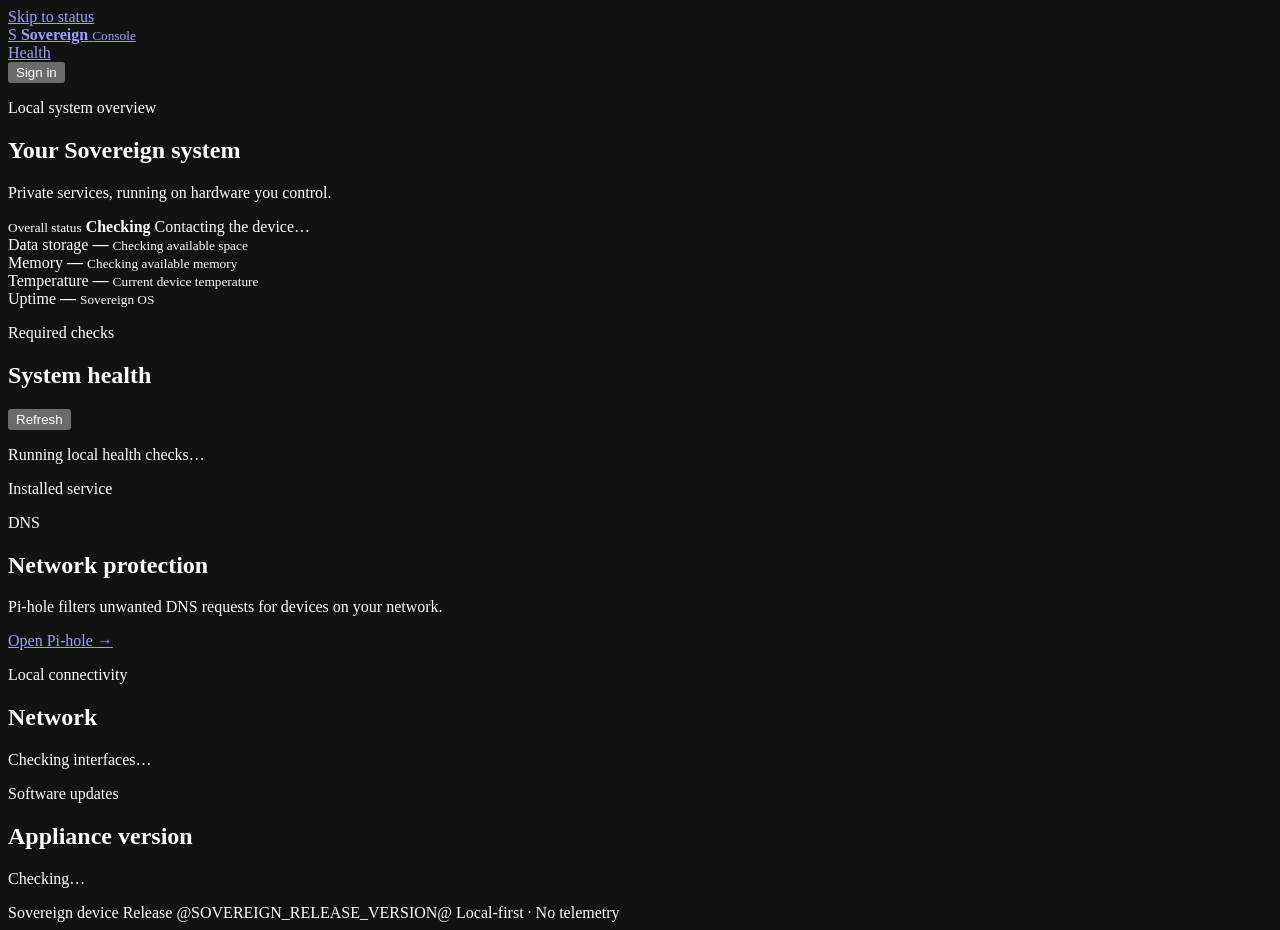
==== image-builder/sovereign/appliance/console/index.html @ 45612b39 "feat: wire the first Console-triggered privileged action (ADR-0008) Implements the file-trigger + sy" ====
<!doctype html>
<html lang="en">
  <head>
    <meta charset="utf-8">
    <meta name="viewport" content="width=device-width, initial-scale=1">
    <meta name="color-scheme" content="dark">
    <title>Sovereign Console</title>
    <link rel="stylesheet" href="/console/assets/console.css">
    <script src="/console/assets/console.js" defer></script>
  </head>
  <body>
    <a class="skip-link" href="#main">Skip to status</a>
    <header class="topbar">
      <a class="brand" href="/console/" aria-label="Sovereign Console home">
        <span class="brand-mark" aria-hidden="true">S</span>
        <span>
          <strong>Sovereign</strong>
          <small>Console</small>
        </span>
      </a>
      <nav aria-label="Console navigation">
        <a class="active" href="/console/health/">Health</a>
      </nav>
      <div class="auth-panel" id="auth-panel">
        <button id="auth-toggle" type="button" aria-expanded="false" aria-controls="auth-form">Sign in</button>
        <button id="auth-signout" type="button" hidden>Sign out</button>
        <form id="auth-form" class="auth-form" hidden>
          <label for="auth-credential">Console credential</label>
          <input id="auth-credential" name="password" type="password" autocomplete="current-password" required>
          <button id="auth-submit" type="submit">Sign in</button>
          <p id="auth-message" role="status" aria-live="polite"></p>
        </form>
      </div>
    </header>

    <main id="main">
      <section class="hero" aria-labelledby="page-title">
        <div>
          <p class="eyebrow">Local system overview</p>
          <h1 id="page-title">Your Sovereign system</h1>
          <p class="lede">Private services, running on hardware you control.</p>
        </div>
        <div id="overall-status" class="status-panel loading" role="status" aria-live="polite">
          <span class="status-dot" aria-hidden="true"></span>
          <div>
            <small>Overall status</small>
            <strong id="status-label">Checking</strong>
            <span id="checked-at">Contacting the device…</span>
          </div>
        </div>
      </section>

      <section class="metrics" aria-label="System measurements">
        <article class="metric-card">
          <span>Data storage</span>
          <strong id="storage-value">—</strong>
          <small id="storage-detail">Checking available space</small>
        </article>
        <article class="metric-card">
          <span>Memory</span>
          <strong id="memory-value">—</strong>
          <small id="memory-detail">Checking available memory</small>
        </article>
        <article class="metric-card">
          <span>Temperature</span>
          <strong id="temperature-value">—</strong>
          <small>Current device temperature</small>
        </article>
        <article class="metric-card">
          <span>Uptime</span>
          <strong id="uptime-value">—</strong>
          <small id="version-detail">Sovereign OS</small>
        </article>
      </section>

      <section class="content-grid">
        <section class="panel" aria-labelledby="services-title">
          <div class="panel-heading">
            <div>
              <p class="eyebrow">Required checks</p>
              <h2 id="services-title">System health</h2>
            </div>
            <button id="retry" type="button">Refresh</button>
          </div>
          <div id="checks" class="check-list" aria-live="polite">
            <p class="placeholder">Running local health checks…</p>
          </div>
        </section>

        <aside class="panel service-panel" aria-labelledby="dns-title">
          <p class="eyebrow">Installed service</p>
          <div class="service-icon" aria-hidden="true">DNS</div>
          <h2 id="dns-title">Network protection</h2>
          <p>Pi-hole filters unwanted DNS requests for devices on your network.</p>
          <a class="primary-action" href="/dns/admin/">Open Pi-hole <span aria-hidden="true">→</span></a>
        </aside>
      </section>

      <section class="panel network-panel" aria-labelledby="network-title">
        <div>
          <p class="eyebrow">Local connectivity</p>
          <h2 id="network-title">Network</h2>
        </div>
        <div id="network-list" class="network-list">
          <span class="placeholder">Checking interfaces…</span>
        </div>
      </section>

      <section class="panel update-panel" aria-labelledby="update-title">
        <div>
          <p class="eyebrow">Software updates</p>
          <h2 id="update-title">Appliance version</h2>
          <p id="update-summary" class="placeholder">Checking…</p>
        </div>
        <button id="update-check-now" type="button" hidden>Check now</button>
      </section>
    </main>

    <footer>
      <span id="system-model">Sovereign device</span>
      <span>Release @SOVEREIGN_RELEASE_VERSION@</span>
      <span>Local-first · No telemetry</span>
    </footer>
  </body>
</html>
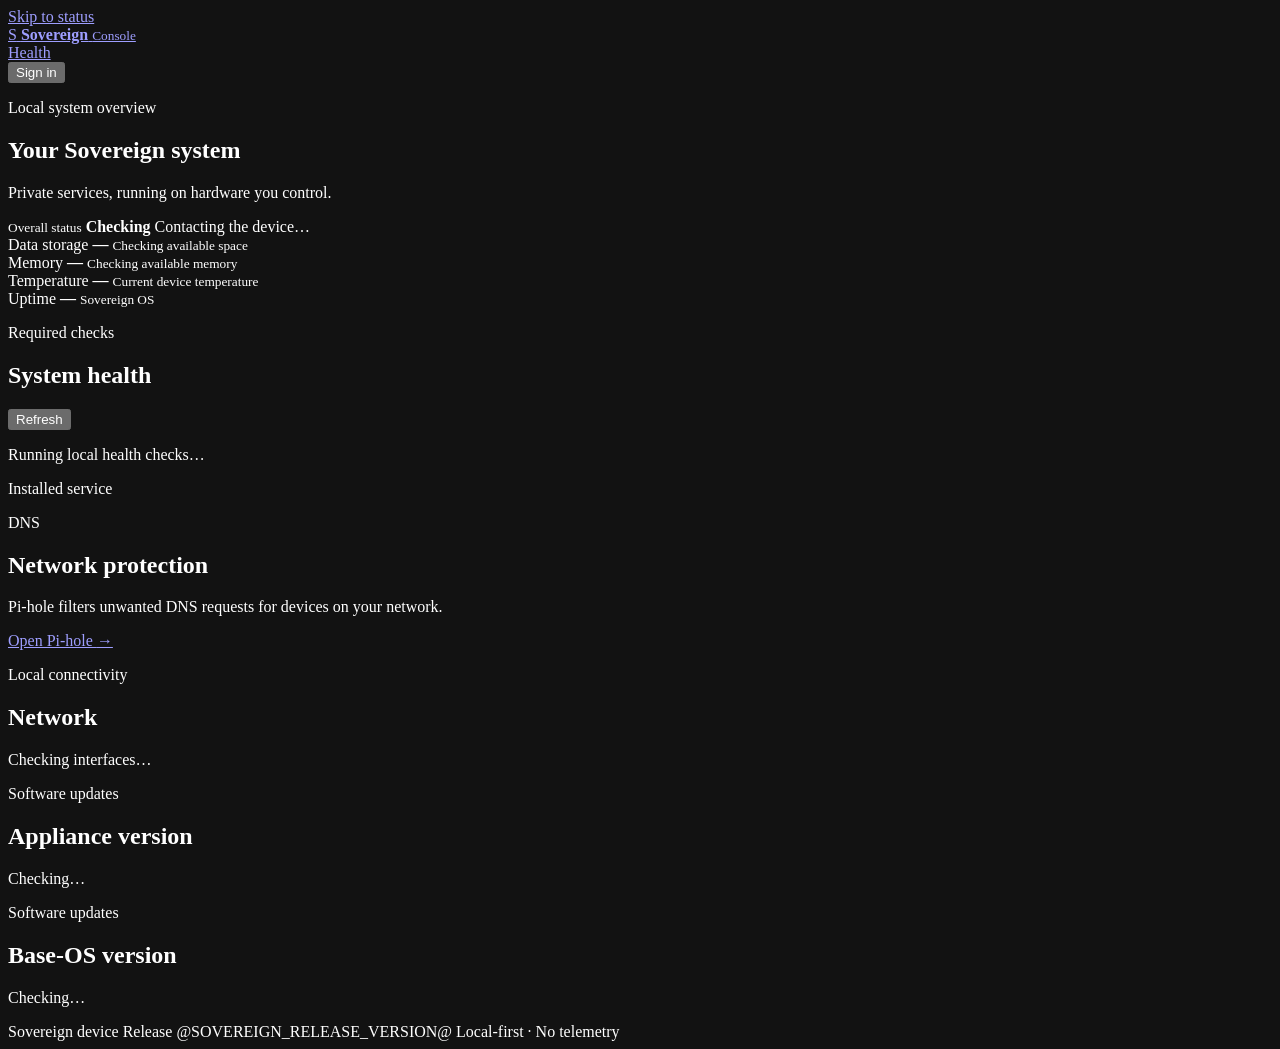
==== commit 4cae39f3: "feat: add Console base-OS status panel and a shared session gate for Pi-hole Console UI surfacing fo" ====
--- a/image-builder/sovereign/appliance/console/index.html
+++ b/image-builder/sovereign/appliance/console/index.html
@@ -107,12 +107,45 @@
       </section>
 
       <section class="panel update-panel" aria-labelledby="update-title">
-        <div>
-          <p class="eyebrow">Software updates</p>
-          <h2 id="update-title">Appliance version</h2>
-          <p id="update-summary" class="placeholder">Checking…</p>
+        <div class="update-panel-row">
+          <div>
+            <p class="eyebrow">Software updates</p>
+            <h2 id="update-title">Appliance version</h2>
+            <p id="update-summary" class="placeholder">Checking…</p>
+            <dl id="update-details" class="update-details" hidden>
+              <div><dt>Channel</dt><dd id="update-detail-channel"></dd></div>
+              <div><dt>Download size</dt><dd id="update-detail-size"></dd></div>
+              <div><dt>Reboot required</dt><dd id="update-detail-reboot"></dd></div>
+              <div><dt>Rollback</dt><dd id="update-detail-rollback"></dd></div>
+              <div><dt>Release notes</dt><dd><a id="update-detail-notes" href="#" target="_blank" rel="noopener noreferrer">View notes</a></dd></div>
+            </dl>
+          </div>
+          <div class="update-panel-actions">
+            <button id="update-check-now" type="button" hidden>Check now</button>
+            <button id="update-install-now" type="button" hidden>Install update</button>
+          </div>
         </div>
-        <button id="update-check-now" type="button" hidden>Check now</button>
+        <form id="install-form" class="auth-form install-form" hidden>
+          <label for="install-credential">Confirm your Console password to install</label>
+          <input id="install-credential" name="password" type="password" autocomplete="current-password" required>
+          <button id="install-submit" type="submit">Install now</button>
+          <p id="install-message" role="status" aria-live="polite"></p>
+        </form>
+      </section>
+
+      <section class="panel update-panel" aria-labelledby="base-os-title">
+        <div class="update-panel-row">
+          <div>
+            <p class="eyebrow">Software updates</p>
+            <h2 id="base-os-title">Base-OS version</h2>
+            <p id="base-os-summary" class="placeholder">Checking…</p>
+            <dl id="base-os-details" class="update-details" hidden>
+              <div><dt>Target version</dt><dd id="base-os-detail-version"></dd></div>
+              <div><dt>Reboot required</dt><dd>Yes</dd></div>
+              <div><dt>Updated</dt><dd id="base-os-detail-updated"></dd></div>
+            </dl>
+          </div>
+        </div>
       </section>
     </main>
 
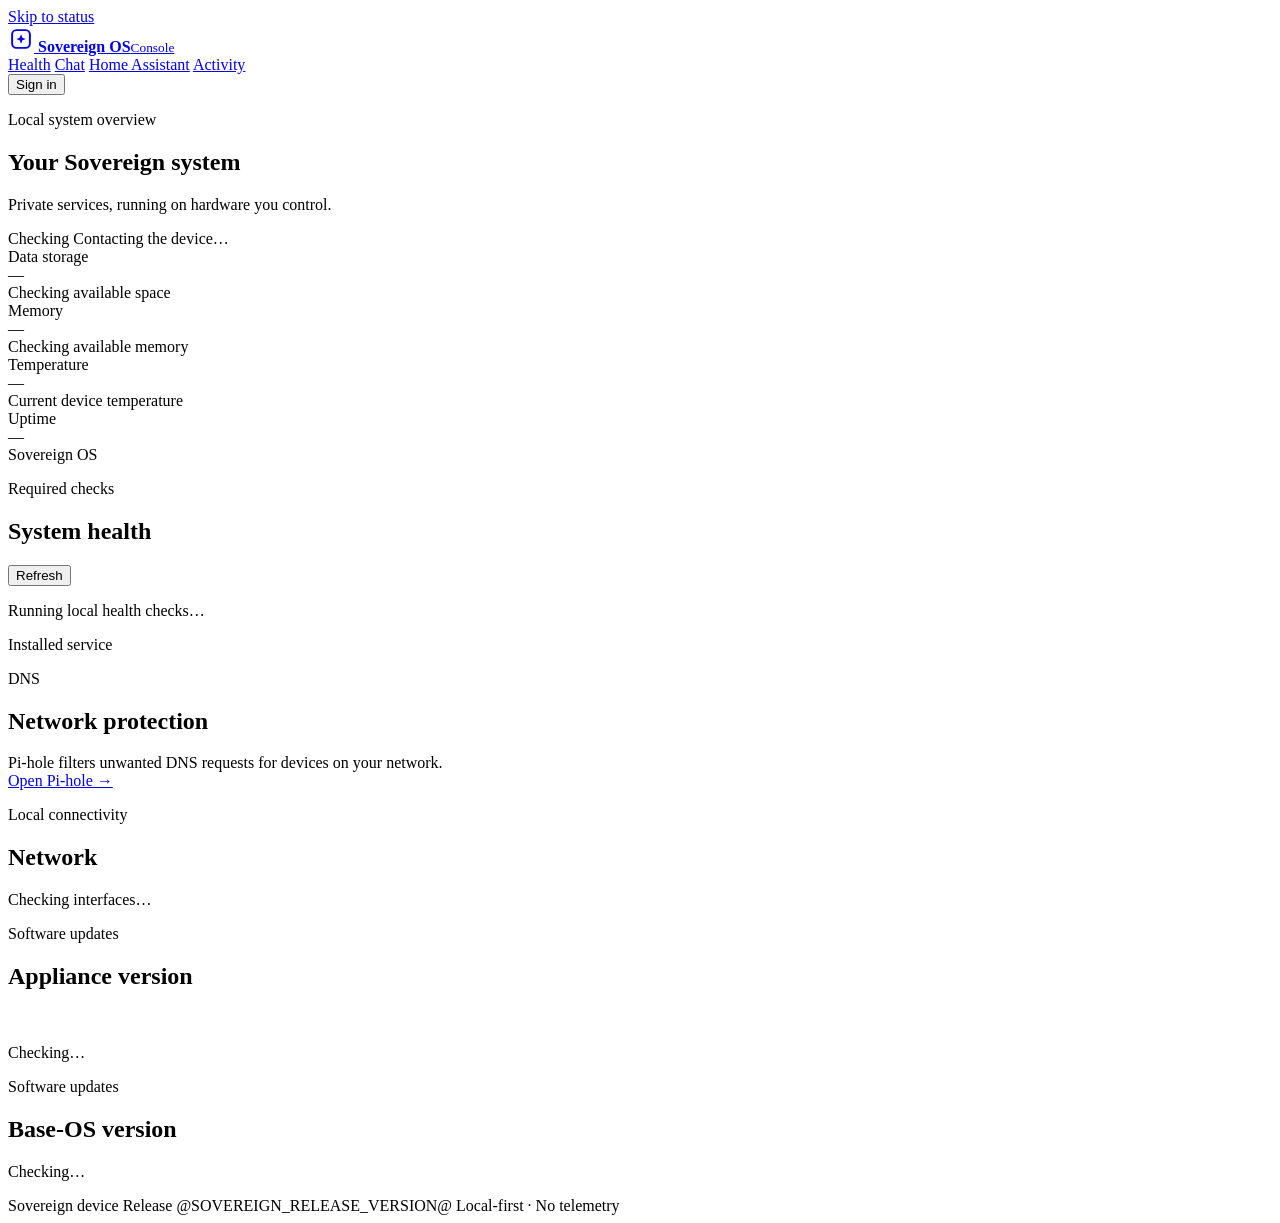
==== commit 53f268c6: "feat: restyle Console on the Garnet tokens, add Chat/Home Assistant/Activity previews Extract packag" ====
--- a/image-builder/sovereign/appliance/console/index.html
+++ b/image-builder/sovereign/appliance/console/index.html
@@ -3,156 +3,385 @@
   <head>
     <meta charset="utf-8">
     <meta name="viewport" content="width=device-width, initial-scale=1">
-    <meta name="color-scheme" content="dark">
+    <meta name="color-scheme" content="light dark">
     <title>Sovereign Console</title>
     <link rel="stylesheet" href="/console/assets/console.css">
     <script src="/console/assets/console.js" defer></script>
   </head>
   <body>
+    <div hidden id="pill-icon-templates">
+      <svg id="pill-icon-ok" viewBox="0 0 24 24" fill="none" stroke="currentColor" stroke-width="2.5" stroke-linecap="round" stroke-linejoin="round"><path d="M4 12.5l5 5 11-11"/></svg>
+      <svg id="pill-icon-bad" viewBox="0 0 24 24" fill="none" stroke="currentColor" stroke-width="2.5" stroke-linecap="round"><path d="M6 6l12 12M18 6L6 18"/></svg>
+    </div>
     <a class="skip-link" href="#main">Skip to status</a>
     <header class="topbar">
-      <a class="brand" href="/console/" aria-label="Sovereign Console home">
-        <span class="brand-mark" aria-hidden="true">S</span>
-        <span>
-          <strong>Sovereign</strong>
-          <small>Console</small>
-        </span>
-      </a>
-      <nav aria-label="Console navigation">
-        <a class="active" href="/console/health/">Health</a>
-      </nav>
-      <div class="auth-panel" id="auth-panel">
-        <button id="auth-toggle" type="button" aria-expanded="false" aria-controls="auth-form">Sign in</button>
-        <button id="auth-signout" type="button" hidden>Sign out</button>
-        <form id="auth-form" class="auth-form" hidden>
-          <label for="auth-credential">Console credential</label>
-          <input id="auth-credential" name="password" type="password" autocomplete="current-password" required>
-          <button id="auth-submit" type="submit">Sign in</button>
-          <p id="auth-message" role="status" aria-live="polite"></p>
-        </form>
+      <div class="bar-inner">
+        <a class="brand" href="/console/" aria-label="Sovereign Console home">
+          <span class="brand-mark" aria-hidden="true">
+            <svg viewBox="0 0 24 24" width="26" height="26" fill="none">
+              <rect x="3.8" y="3.8" width="16.4" height="16.4" rx="4" stroke="currentColor" stroke-width="1.8"/>
+              <path d="M12 7.6l1.25 3.15L16.4 12l-3.15 1.25L12 16.4l-1.25-3.15L7.6 12l3.15-1.25L12 7.6z" fill="currentColor"/>
+            </svg>
+          </span>
+          <span class="wordmark"><strong>Sovereign OS</strong><small>Console</small></span>
+        </a>
+        <nav class="console-nav" aria-label="Console navigation">
+          <a data-page-link="health" href="/console/health/">Health</a>
+          <a data-page-link="chat" href="/console/chat/">Chat</a>
+          <a data-page-link="home" href="/console/home/">Home Assistant</a>
+          <a data-page-link="activity" href="/console/activity/">Activity</a>
+        </nav>
+        <div class="auth-wrap" id="auth-panel">
+          <button id="auth-toggle" type="button" class="btn secondary sm" aria-expanded="false" aria-controls="auth-form">Sign in</button>
+          <button id="auth-signout" type="button" class="btn secondary sm" hidden>Sign out</button>
+          <form id="auth-form" class="pop" hidden>
+            <label for="auth-credential">Console credential</label>
+            <div class="field grow">
+              <input id="auth-credential" name="password" type="password" autocomplete="current-password" required>
+            </div>
+            <button id="auth-submit" type="submit" class="btn primary">Sign in</button>
+            <p id="auth-message" role="status" aria-live="polite"></p>
+          </form>
+        </div>
       </div>
     </header>
 
     <main id="main">
-      <section class="hero" aria-labelledby="page-title">
-        <div>
-          <p class="eyebrow">Local system overview</p>
-          <h1 id="page-title">Your Sovereign system</h1>
-          <p class="lede">Private services, running on hardware you control.</p>
-        </div>
-        <div id="overall-status" class="status-panel loading" role="status" aria-live="polite">
-          <span class="status-dot" aria-hidden="true"></span>
+      <section id="page-health" class="console-page" aria-labelledby="page-title">
+        <div class="hero">
           <div>
-            <small>Overall status</small>
-            <strong id="status-label">Checking</strong>
-            <span id="checked-at">Contacting the device…</span>
-          </div>
-        </div>
-      </section>
-
-      <section class="metrics" aria-label="System measurements">
-        <article class="metric-card">
-          <span>Data storage</span>
-          <strong id="storage-value">—</strong>
-          <small id="storage-detail">Checking available space</small>
-        </article>
-        <article class="metric-card">
-          <span>Memory</span>
-          <strong id="memory-value">—</strong>
-          <small id="memory-detail">Checking available memory</small>
-        </article>
-        <article class="metric-card">
-          <span>Temperature</span>
-          <strong id="temperature-value">—</strong>
-          <small>Current device temperature</small>
-        </article>
-        <article class="metric-card">
-          <span>Uptime</span>
-          <strong id="uptime-value">—</strong>
-          <small id="version-detail">Sovereign OS</small>
-        </article>
-      </section>
-
-      <section class="content-grid">
-        <section class="panel" aria-labelledby="services-title">
+            <p class="eyebrow">Local system overview</p>
+            <h1 id="page-title">Your Sovereign system</h1>
+            <p class="lede">Private services, running on hardware you control.</p>
+          </div>
+          <div id="overall-status" class="status-panel loading" role="status" aria-live="polite">
+            <span id="status-pill" class="pill neutral">
+              <span id="status-icon" aria-hidden="true"></span>
+              <span id="status-label">Checking</span>
+            </span>
+            <span id="checked-at" class="checked">Contacting the device…</span>
+          </div>
+        </div>
+
+        <div class="metrics" aria-label="System measurements">
+          <div class="metric-card">
+            <div class="label">Data storage</div>
+            <div class="value" id="storage-value">—</div>
+            <div class="detail" id="storage-detail">Checking available space</div>
+          </div>
+          <div class="metric-card">
+            <div class="label">Memory</div>
+            <div class="value" id="memory-value">—</div>
+            <div class="detail" id="memory-detail">Checking available memory</div>
+          </div>
+          <div class="metric-card">
+            <div class="label">Temperature</div>
+            <div class="value" id="temperature-value">—</div>
+            <div class="detail">Current device temperature</div>
+          </div>
+          <div class="metric-card">
+            <div class="label">Uptime</div>
+            <div class="value" id="uptime-value">—</div>
+            <div class="detail" id="version-detail">Sovereign OS</div>
+          </div>
+        </div>
+
+        <div class="panel" aria-labelledby="services-title">
           <div class="panel-heading">
             <div>
               <p class="eyebrow">Required checks</p>
               <h2 id="services-title">System health</h2>
             </div>
-            <button id="retry" type="button">Refresh</button>
-          </div>
-          <div id="checks" class="check-list" aria-live="polite">
+            <button id="retry" type="button" class="btn secondary sm">Refresh</button>
+          </div>
+          <div id="checks" aria-live="polite">
             <p class="placeholder">Running local health checks…</p>
           </div>
-        </section>
-
-        <aside class="panel service-panel" aria-labelledby="dns-title">
+        </div>
+
+        <div class="panel" aria-labelledby="dns-title">
           <p class="eyebrow">Installed service</p>
           <div class="service-icon" aria-hidden="true">DNS</div>
           <h2 id="dns-title">Network protection</h2>
-          <p>Pi-hole filters unwanted DNS requests for devices on your network.</p>
-          <a class="primary-action" href="/dns/admin/">Open Pi-hole <span aria-hidden="true">→</span></a>
-        </aside>
+          <p class="placeholder" style="margin:0 0 var(--sv-space-3);">Pi-hole filters unwanted DNS requests for devices on your network.</p>
+          <a class="btn primary" href="/dns/admin/">Open Pi-hole <span aria-hidden="true">→</span></a>
+        </div>
+
+        <div class="panel" aria-labelledby="network-title">
+          <div class="panel-heading">
+            <div>
+              <p class="eyebrow">Local connectivity</p>
+              <h2 id="network-title">Network</h2>
+            </div>
+          </div>
+          <div id="network-list" class="network-list">
+            <span class="placeholder">Checking interfaces…</span>
+          </div>
+        </div>
+
+        <div class="panel" aria-labelledby="update-title">
+          <div class="panel-heading">
+            <div>
+              <p class="eyebrow">Software updates</p>
+              <h2 id="update-title">Appliance version</h2>
+            </div>
+            <span style="position:relative; display:inline-flex; gap:8px;">
+              <button id="update-check-now" type="button" class="btn secondary sm" hidden>Check now</button>
+              <button id="update-install-now" type="button" class="btn primary sm" hidden>Install update</button>
+              <form id="install-form" class="pop" hidden>
+                <label for="install-credential">Confirm your Console password to install</label>
+                <div class="field grow">
+                  <input id="install-credential" name="password" type="password" autocomplete="current-password" required>
+                </div>
+                <button id="install-submit" type="submit" class="btn primary">Install now</button>
+                <p id="install-message" role="status" aria-live="polite"></p>
+              </form>
+            </span>
+          </div>
+          <p id="update-summary" class="placeholder">Checking…</p>
+          <dl id="update-details" class="update-details" hidden>
+            <div><dt>Channel</dt><dd id="update-detail-channel"></dd></div>
+            <div><dt>Download size</dt><dd id="update-detail-size"></dd></div>
+            <div><dt>Reboot required</dt><dd id="update-detail-reboot"></dd></div>
+            <div><dt>Rollback</dt><dd id="update-detail-rollback"></dd></div>
+            <div><dt>Release notes</dt><dd><a id="update-detail-notes" href="#" target="_blank" rel="noopener noreferrer">View notes</a></dd></div>
+          </dl>
+        </div>
+
+        <div class="panel" aria-labelledby="base-os-title">
+          <div class="panel-heading">
+            <div>
+              <p class="eyebrow">Software updates</p>
+              <h2 id="base-os-title">Base-OS version</h2>
+            </div>
+          </div>
+          <p id="base-os-summary" class="placeholder">Checking…</p>
+          <dl id="base-os-details" class="update-details" hidden>
+            <div><dt>Target version</dt><dd id="base-os-detail-version"></dd></div>
+            <div><dt>Reboot required</dt><dd>Yes</dd></div>
+            <div><dt>Updated</dt><dd id="base-os-detail-updated"></dd></div>
+          </dl>
+        </div>
       </section>
 
-      <section class="panel network-panel" aria-labelledby="network-title">
-        <div>
-          <p class="eyebrow">Local connectivity</p>
-          <h2 id="network-title">Network</h2>
-        </div>
-        <div id="network-list" class="network-list">
-          <span class="placeholder">Checking interfaces…</span>
-        </div>
-      </section>
-
-      <section class="panel update-panel" aria-labelledby="update-title">
-        <div class="update-panel-row">
-          <div>
-            <p class="eyebrow">Software updates</p>
-            <h2 id="update-title">Appliance version</h2>
-            <p id="update-summary" class="placeholder">Checking…</p>
-            <dl id="update-details" class="update-details" hidden>
-              <div><dt>Channel</dt><dd id="update-detail-channel"></dd></div>
-              <div><dt>Download size</dt><dd id="update-detail-size"></dd></div>
-              <div><dt>Reboot required</dt><dd id="update-detail-reboot"></dd></div>
-              <div><dt>Rollback</dt><dd id="update-detail-rollback"></dd></div>
-              <div><dt>Release notes</dt><dd><a id="update-detail-notes" href="#" target="_blank" rel="noopener noreferrer">View notes</a></dd></div>
-            </dl>
-          </div>
-          <div class="update-panel-actions">
-            <button id="update-check-now" type="button" hidden>Check now</button>
-            <button id="update-install-now" type="button" hidden>Install update</button>
-          </div>
-        </div>
-        <form id="install-form" class="auth-form install-form" hidden>
-          <label for="install-credential">Confirm your Console password to install</label>
-          <input id="install-credential" name="password" type="password" autocomplete="current-password" required>
-          <button id="install-submit" type="submit">Install now</button>
-          <p id="install-message" role="status" aria-live="polite"></p>
+      <section id="page-chat" class="console-page" hidden aria-labelledby="chat-title">
+        <div class="preview-banner">
+          <strong>Preview</strong>
+          <span>Chat is part of a later milestone and isn't available on this device yet. This page shows the planned design — nothing here is connected to a real model or your data.</span>
+        </div>
+        <div class="trust-strip">
+          <div class="bar-inner">
+            <svg viewBox="0 0 24 24" width="12" height="12" fill="none" stroke="currentColor" stroke-width="2"><rect x="3.8" y="3.8" width="16.4" height="16.4" rx="4"/><path d="M12 8.4l1 2.6 2.6 1-2.6 1-1 2.6-1-2.6-2.6-1 2.6-1 1-2.6z" fill="currentColor" stroke="none"/></svg>
+            Local &middot; no internet used
+            <span class="machine-fact" style="margin-left:auto;">qwen2.5-7b &middot; llama.cpp</span>
+          </div>
+        </div>
+        <h1 id="chat-title" class="visually-hidden" style="position:absolute; left:-9999px;">Chat</h1>
+        <div class="chat-thread">
+          <div class="bubble user">Why can't I reach ads.example.com?</div>
+          <div class="bubble assistant">Pi-hole blocked it — <span class="machine-fact" style="font-size:12px;">ads.example.com</span> matches the default blocklist. It was queried 14 times today by 2 devices. Want me to whitelist it?</div>
+          <span class="receipt">
+            <svg viewBox="0 0 24 24" fill="none" stroke="currentColor" stroke-width="2.2"><rect x="3.8" y="3.8" width="16.4" height="16.4" rx="4"/><circle cx="12" cy="12" r="2.2" fill="currentColor" stroke="none"/></svg>
+            <span class="machine-fact">dns.query</span>&nbsp;&middot; Pi-hole &middot; stayed local
+          </span>
+          <div class="bubble user">What's the weather saying for tomorrow?</div>
+          <div class="bubble assistant">Tomorrow looks dry and mild &mdash; around 21&deg;C with light wind. Sources are cited below.</div>
+          <span class="receipt">
+            <svg viewBox="0 0 24 24" fill="none" stroke="currentColor" stroke-width="2.2" stroke-linecap="round" stroke-linejoin="round"><rect x="3.8" y="6.2" width="13.6" height="13.6" rx="3.5"/><path d="M13.5 10.5L20.5 3.5"/><path d="M16 3.5h4.5V8"/></svg>
+            <span class="machine-fact">web.search</span>&nbsp;&middot; SearXNG &middot; left the home network
+          </span>
+        </div>
+        <form class="composer" aria-hidden="true">
+          <div class="composer-inner">
+            <div class="field grow">
+              <textarea rows="2" placeholder="Ask about your home — Enter to send, Shift+Enter for a new line" disabled></textarea>
+            </div>
+            <span class="mic-btn" aria-hidden="true">
+              <svg viewBox="0 0 24 24" width="18" height="18" fill="none" stroke="currentColor" stroke-width="2" stroke-linecap="round" stroke-linejoin="round"><path d="M12 2.5a3 3 0 013 3v6a3 3 0 01-6 0v-6a3 3 0 013-3z"/><path d="M5.5 11.5a6.5 6.5 0 0013 0"/><path d="M12 18v3.5"/></svg>
+            </span>
+            <span class="send-btn" aria-hidden="true">
+              <svg viewBox="0 0 24 24" width="18" height="18" fill="none" stroke="currentColor" stroke-width="2" stroke-linecap="round" stroke-linejoin="round"><path d="M22 2L11 13"/><path d="M22 2l-7 20-4-9-9-4 20-7z"/></svg>
+            </span>
+          </div>
         </form>
       </section>
 
-      <section class="panel update-panel" aria-labelledby="base-os-title">
-        <div class="update-panel-row">
+      <section id="page-home" class="console-page" hidden aria-labelledby="home-title">
+        <div class="preview-banner">
+          <strong>Preview</strong>
+          <span>Home Assistant control is part of a later milestone and isn't available on this device yet. This page shows the planned design, including how a refused action would be recorded.</span>
+        </div>
+        <div class="hero">
           <div>
-            <p class="eyebrow">Software updates</p>
-            <h2 id="base-os-title">Base-OS version</h2>
-            <p id="base-os-summary" class="placeholder">Checking…</p>
-            <dl id="base-os-details" class="update-details" hidden>
-              <div><dt>Target version</dt><dd id="base-os-detail-version"></dd></div>
-              <div><dt>Reboot required</dt><dd>Yes</dd></div>
-              <div><dt>Updated</dt><dd id="base-os-detail-updated"></dd></div>
-            </dl>
+            <p class="eyebrow">Installed service</p>
+            <h1 id="home-title">Home Assistant</h1>
+            <p class="lede">What the assistant did in your home, and what it's allowed to do.</p>
+          </div>
+          <div class="status-panel">
+            <span class="pill ok"><span aria-hidden="true">✓</span> Connected</span>
+            <span class="checked machine-fact">homeassistant.local:8123</span>
+          </div>
+        </div>
+
+        <div class="metrics">
+          <div class="metric-card">
+            <div class="label">Entities</div>
+            <div class="value">42</div>
+            <div class="detail">across 6 domains</div>
+          </div>
+          <div class="metric-card">
+            <div class="label">Automations</div>
+            <div class="value">12</div>
+            <div class="detail">managed in Home Assistant</div>
+          </div>
+          <div class="metric-card">
+            <div class="label">Last operation</div>
+            <div class="value">2 min ago</div>
+            <div class="detail">via Chat</div>
+          </div>
+        </div>
+
+        <div class="panel">
+          <div class="panel-heading"><h2>Recent operations</h2></div>
+          <div class="check-row">
+            <div>
+              <div class="name">Turned off the living room lights</div>
+              <div class="detail">18:42 &middot; home.control &middot; light.living_room &middot; via Chat</div>
+            </div>
+            <span class="pill ok"><span aria-hidden="true">✓</span> Done</span>
+          </div>
+          <div class="check-row">
+            <div>
+              <div class="name">Set the thermostat to 21&deg;C</div>
+              <div class="detail">17:05 &middot; home.control &middot; climate.hallway &middot; via Chat</div>
+            </div>
+            <span class="pill ok"><span aria-hidden="true">✓</span> Done</span>
+          </div>
+          <div class="check-row">
+            <div>
+              <div class="name">Unlock the front door</div>
+              <div class="detail">16:48 &middot; home.control &middot; lock.front_door &middot; via Chat</div>
+            </div>
+            <span class="pill bad"><span aria-hidden="true">✕</span> Refused</span>
+          </div>
+          <p style="margin:var(--sv-space-3) 0 0; font-size:11px; color:var(--sv-color-text-subtle);">
+            Every operation the assistant performs is validated against the scope you granted before it runs, and recorded here. Locks are not granted, so the request was refused &mdash; the model cannot override that.
+          </p>
+        </div>
+
+        <div class="panel">
+          <div class="panel-heading">
+            <div>
+              <p class="eyebrow">Capability scope</p>
+              <h2>What the assistant may control</h2>
+            </div>
+          </div>
+          <div class="check-row">
+            <div><div class="name">Lights</div><div class="detail">home.control &middot; domain light</div></div>
+            <span class="pill ok"><span aria-hidden="true">✓</span> Granted</span>
+          </div>
+          <div class="check-row">
+            <div><div class="name">Climate</div><div class="detail">home.control &middot; domain climate</div></div>
+            <span class="pill ok"><span aria-hidden="true">✓</span> Granted</span>
+          </div>
+          <div class="check-row">
+            <div><div class="name">Locks</div><div class="detail">home.control &middot; domain lock</div></div>
+            <span class="pill neutral">Not granted</span>
+          </div>
+          <div class="check-row">
+            <div><div class="name">Cameras</div><div class="detail">home.control &middot; domain camera</div></div>
+            <span class="pill neutral">Not granted</span>
+          </div>
+          <p style="margin:var(--sv-space-3) 0 0; font-size:11px; color:var(--sv-color-text-subtle);">
+            Granting one domain never grants another. Changing scope requires signing in.
+          </p>
+        </div>
+      </section>
+
+      <section id="page-activity" class="console-page" hidden aria-labelledby="activity-title">
+        <div class="preview-banner">
+          <strong>Preview</strong>
+          <span>The unified activity ledger is part of a later milestone and isn't available on this device yet. This page shows the planned design.</span>
+        </div>
+        <div class="hero">
+          <div>
+            <p class="eyebrow">Recorded on this device</p>
+            <h1 id="activity-title">Activity</h1>
+            <p class="lede">Everything the assistant did, and every administrative action &mdash; one ledger.</p>
+          </div>
+        </div>
+
+        <div class="filter-row">
+          <span class="filter-chip active">All</span>
+          <span class="filter-chip">Stayed local</span>
+          <span class="filter-chip">Left the network</span>
+          <span class="filter-chip">Refused</span>
+        </div>
+
+        <div class="log-day">Today</div>
+        <div class="panel">
+          <div class="check-row">
+            <span class="log-time">18:42</span>
+            <div class="log-body">
+              <div class="name">Turned off the porch light</div>
+              <div class="detail">voice.stt &middot; home.control &middot; light.porch &middot; stayed local &middot; via voice</div>
+            </div>
+            <span class="pill ok"><span aria-hidden="true">✓</span> Done</span>
+          </div>
+          <div class="check-row">
+            <span class="log-time">18:12</span>
+            <div class="log-body">
+              <div class="name">Searched the web for ferry times</div>
+              <div class="detail">web.search &middot; SearXNG &middot; left the home network &middot; via Chat</div>
+            </div>
+            <span class="pill ok"><span aria-hidden="true">✓</span> Done</span>
+          </div>
+          <div class="check-row">
+            <span class="log-time">16:48</span>
+            <div class="log-body">
+              <div class="name">Unlock the front door</div>
+              <div class="detail">home.control &middot; lock.front_door &middot; domain not granted &middot; via Chat</div>
+            </div>
+            <span class="pill bad"><span aria-hidden="true">✕</span> Refused</span>
+          </div>
+          <div class="check-row">
+            <span class="log-time">16:45</span>
+            <div class="log-body">
+              <div class="name">Administrator signed in</div>
+              <div class="detail">console.auth &middot; from 192.168.1.22</div>
+            </div>
+            <span class="pill neutral">Auth</span>
+          </div>
+        </div>
+
+        <div class="log-day">Yesterday</div>
+        <div class="panel">
+          <div class="check-row">
+            <span class="log-time">09:14</span>
+            <div class="log-body">
+              <div class="name">Installed update v0.1.0-preview.23</div>
+              <div class="detail">update.install &middot; signed sovereign-production-1 &middot; rollback point kept &middot; by Administrator</div>
+            </div>
+            <span class="pill ok"><span aria-hidden="true">✓</span> Done</span>
+          </div>
+          <div class="check-row">
+            <span class="log-time">09:02</span>
+            <div class="log-body">
+              <div class="name">Checked for updates</div>
+              <div class="detail">update.check &middot; release channel &middot; left the home network &middot; by Administrator</div>
+            </div>
+            <span class="pill ok"><span aria-hidden="true">✓</span> Done</span>
           </div>
         </div>
       </section>
     </main>
 
-    <footer>
-      <span id="system-model">Sovereign device</span>
-      <span>Release @SOVEREIGN_RELEASE_VERSION@</span>
-      <span>Local-first · No telemetry</span>
+    <footer class="page-footer">
+      <div class="bar-inner">
+        <span id="system-model">Sovereign device</span>
+        <span>Release @SOVEREIGN_RELEASE_VERSION@</span>
+        <span>Local-first · No telemetry</span>
+      </div>
     </footer>
   </body>
 </html>
